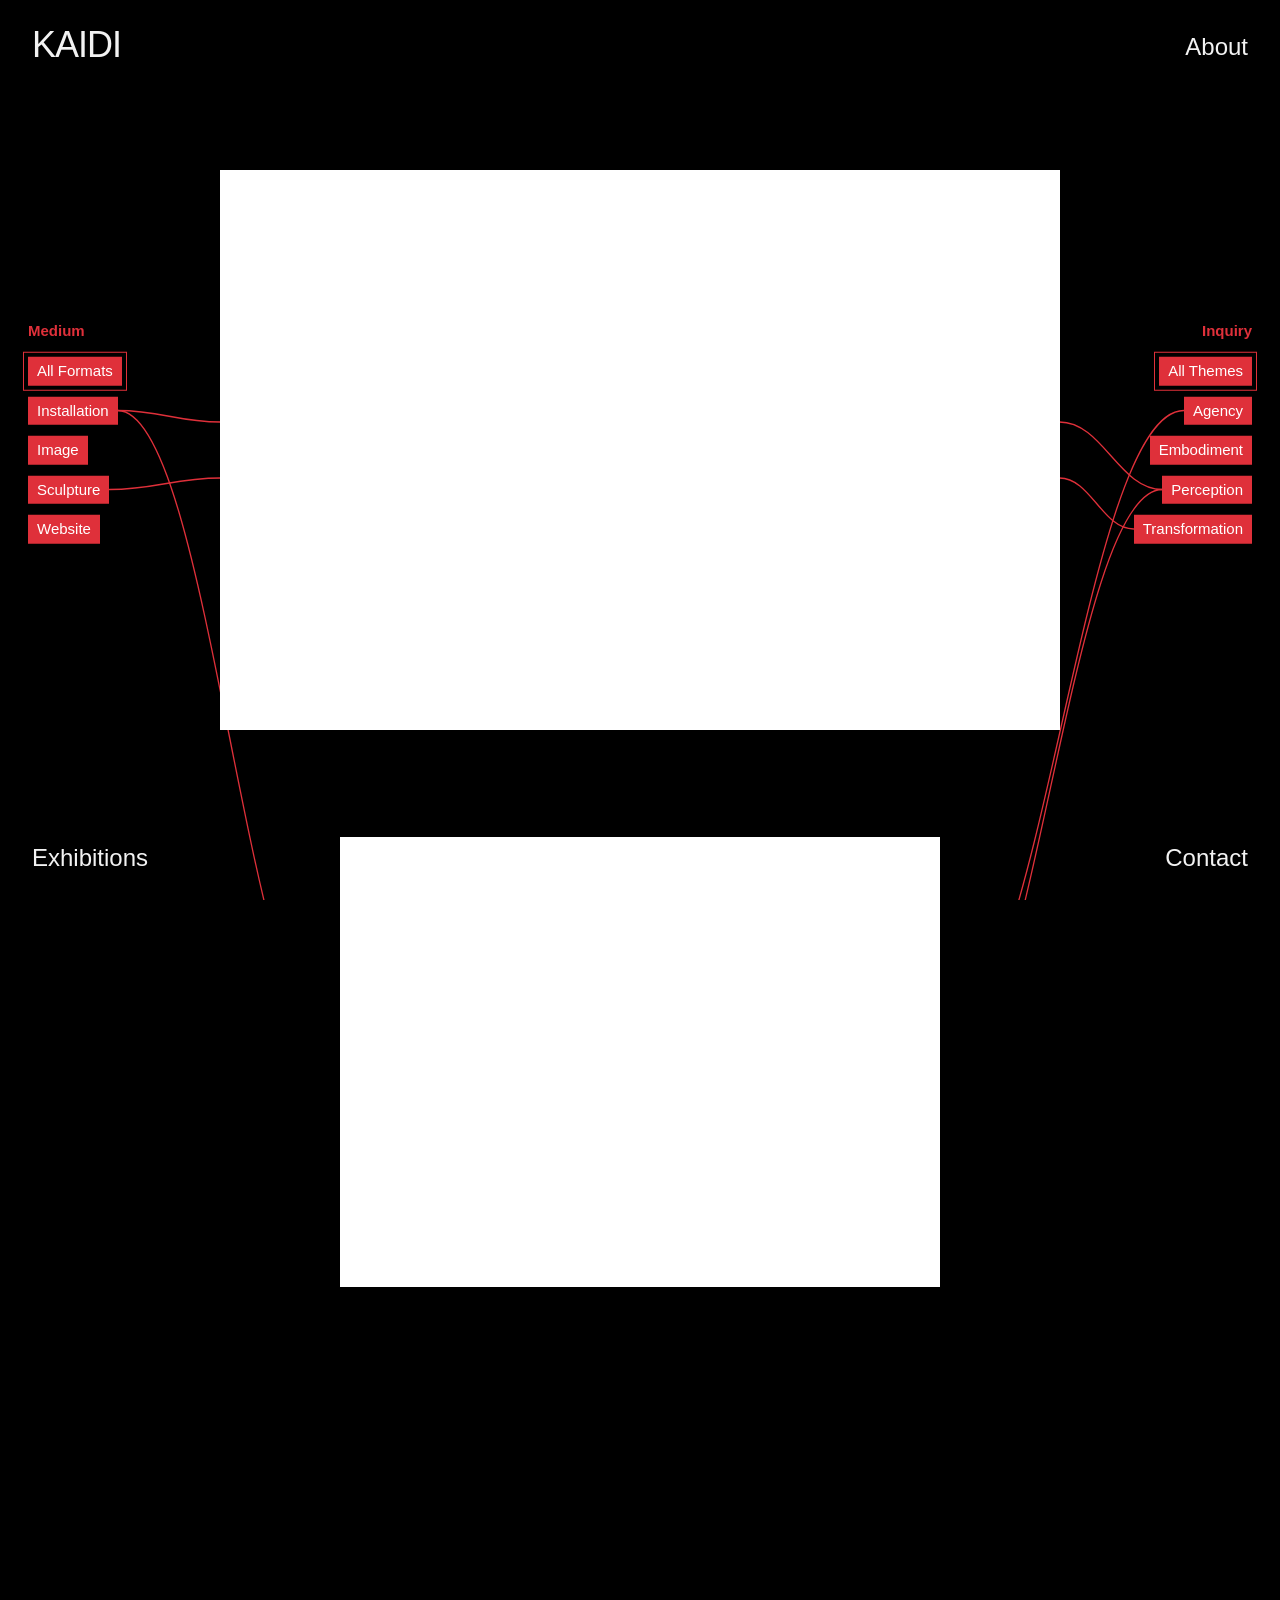
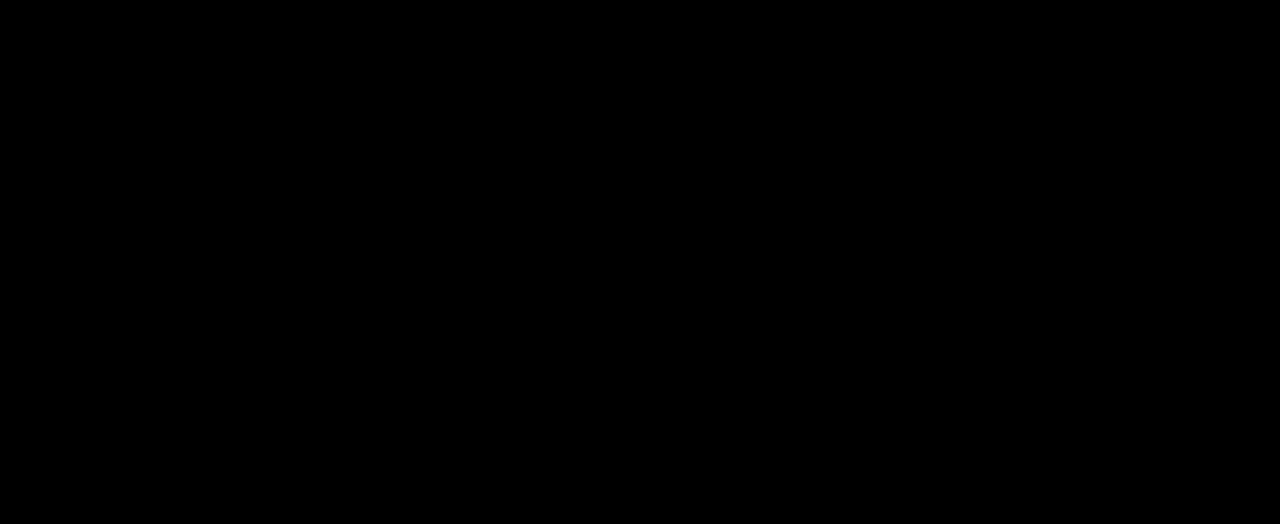
==== index.html @ 88926a47 "Add files via upload" ====
<!doctype html>
<html lang="en"><head><meta charset="utf-8"><meta name="viewport" content="width=device-width,initial-scale=1"><meta name="description" content="KAIDI — artist portfolio"><title>KAIDI — Selected work</title><link rel="stylesheet" href="assets/css/style.css?v=21"><script type="module" src="assets/js/home.js?v=21"></script><link rel="icon" type="image/png" href="assets/images/favicon.png?v=21"></head><body><a class="skip" href="#projects">Skip to projects</a><nav class="corner-nav" aria-label="Main navigation"><a class="corner home" href="./">KAIDI</a><a class="corner about" href="about.html">About</a><a class="corner exhibitions" href="exhibitions.html">Exhibitions</a><a class="corner contact" href="contact.html">Contact</a></nav><nav class="categories formats" aria-label="Filter by medium"><h2>Medium</h2><div id="formats"></div></nav><nav class="categories inquiries" aria-label="Filter by inquiry"><h2>Inquiry</h2><div id="inquiries"></div></nav><svg id="connections" aria-hidden="true"></svg><main id="projects" tabindex="-1"><p class="status" role="status">Loading projects…</p></main></body></html>
---- assets/css/style.css ----
*{box-sizing:border-box} :root{--red:#df303a;--background:#000;--text:#f2f2f2;--muted:#aaa;color-scheme:dark}html{background:var(--background);color:var(--text);font-family:Helvetica,Arial,sans-serif}body{margin:0}a{color:inherit;text-decoration:none}button{font:inherit}a:focus-visible,button:focus-visible{outline:2px solid var(--text);outline-offset:5px}.categories{position:fixed;top:38%;z-index:4;width:155px}.formats{left:28px}.inquiries{right:28px;text-align:right}.categories h2{font-size:12px;font-weight:400;margin:0 0 18px;color:var(--muted)}.categories>div{display:flex;flex-direction:column;align-items:flex-start;gap:11px}.inquiries>div{align-items:flex-end}.categories button{cursor:pointer;border:0;background:var(--red);color:white;padding:6px 9px;font-size:15px;line-height:1.1}.categories button[aria-pressed=true]{outline:1px solid var(--red);outline-offset:4px}.categories button:hover{background:#bf202a}#projects{position:relative;z-index:2;width:calc(100% - 440px);max-width:1000px;margin:0 auto}.project{min-height:calc(100svh - 80px);display:flex;flex-direction:column;justify-content:center;padding:70px 0}.project-link{display:block;position:relative;width:fit-content;max-width:100%;margin:0 auto}.project img{display:block;width:auto;max-width:100%;height:auto;max-height:72svh;border:1px solid var(--red)}.project-title{position:absolute;inset:0;display:flex;align-items:center;justify-content:center;font-size:clamp(24px,3vw,48px);letter-spacing:-1px;color:white;background:#0003;opacity:0;transition:opacity .18s;text-align:center;padding:20px}.project-link:hover .project-title,.project-link:focus-visible .project-title{opacity:1}#connections{position:fixed;inset:0;width:100%;height:100%;z-index:1;pointer-events:none;overflow:hidden}.status{min-height:65svh;display:grid;place-content:center;text-align:center}.detail{max-width:960px;margin:110px auto;padding:0 28px}.detail h1{font-size:clamp(40px,7vw,90px);letter-spacing:-.055em;font-weight:400;margin-bottom:20px}.detail .year{color:var(--muted)}.detail .description{white-space:pre-line;max-width:650px;line-height:1.6;margin:50px 0}.detail img,.detail video{display:block;width:100%;height:auto;margin:36px 0}.detail .credits{white-space:pre-line;color:var(--muted);font-size:13px}.skip{position:fixed;top:-100px;left:20px;z-index:10;background:var(--background);padding:10px}.skip:focus{top:10px}@media(hover:none){.project-title{opacity:1;background:transparent;inset:auto 0 12px;text-shadow:0 1px 6px #000;font-size:25px}}@media(max-width:700px){.categories{top:76px;width:50%;padding:14px 10px 15px;background:var(--background);left:0;right:auto}.inquiries{left:50%}.categories h2{margin-bottom:12px}.categories>div{flex-direction:row;flex-wrap:wrap;gap:10px}.inquiries>div{justify-content:flex-end}.categories button{font-size:11px;padding:5px}.categories h2{font-size:10px}#projects{width:calc(100% - 54px);padding-top:140px}.project{min-height:75svh;padding:55px 0}.project img{max-height:60svh}.detail{margin-top:75px}}@media(prefers-reduced-motion:reduce){*{transition:none!important}}
/* Persistent, unfolded navigation on every page. */
.corner{position:fixed;z-index:8;font-size:17px;line-height:1.15;background:var(--background);padding:5px 0}
.corner.home{top:23px;left:32px;font-size:25px;letter-spacing:-1px}
.corner.about{top:28px;right:32px}
.corner.exhibitions{bottom:23px;left:32px}
.corner.contact{bottom:23px;right:32px}
.corner[aria-current="page"]{text-decoration:underline;text-underline-offset:4px}
.corner:hover{text-decoration:underline;text-underline-offset:4px}
.detail{margin-bottom:110px}
@media(max-width:700px){.corner{font-size:15px}.corner.home{left:20px;top:15px;font-size:25px}.corner.about{right:20px;top:20px}.corner.exhibitions{left:20px;bottom:15px}.corner.contact{right:20px;bottom:15px}}

/* Corner hierarchy and compact project-page headings. */
.categories h2{color:var(--red)}
.corner{font-size:24px}
.corner.home{font-size:36px;top:19px}
#project-detail h1{font-size:clamp(26px,3vw,40px);letter-spacing:-.025em}
@media(max-width:700px){.corner{font-size:19px}.corner.home{font-size:29px;top:13px}}

.categories h2{font-size:15px;line-height:1.1}
@media(max-width:700px){.categories h2{font-size:11px}}

/* Images grow toward the viewport center without changing their layout slots. */
#projects{padding-top:16svh;padding-bottom:16svh}
.project{height:68svh;min-height:0;padding:0;margin:0;display:flex;justify-content:center}
.project-link{transform-origin:center;will-change:transform}
.project img{max-height:64svh}
@media(max-width:700px){#projects{padding-top:16svh;padding-bottom:16svh}.project{height:68svh}.project img{max-height:54svh}}
@media(prefers-reduced-motion:reduce){.project-link{transform:none!important;will-change:auto}}

/* Center the five-button stacks, with headings outside their measured height. */
@media(min-width:701px){
 .categories{top:50%;transform:translateY(-50%)}
 .categories h2{position:absolute;bottom:100%;left:0;right:0;margin:0 0 18px}
}

.video-cover{position:relative;width:min(100%,calc(64svh * 16 / 9));max-height:64svh;border:1px solid var(--red);overflow:hidden;background:#111}
.project-link:has(.video-cover){width:100%;display:flex;justify-content:center}
.project-link:has(.video-cover) .project-title{inset:0;max-width:calc(64svh * 16 / 9);margin:auto}
.project .cover-poster{position:absolute;inset:0;width:100%;height:100%;max-height:none;object-fit:contain;border:0}
.cover-player{position:absolute;inset:0;width:100%;height:100%;border:0;pointer-events:none;opacity:0}
.cover-player.is-loaded{opacity:1}
.video-embed{position:relative;width:100%;margin:36px 0 10px;background:#111}
.video-embed iframe{position:absolute;inset:0;width:100%;height:100%;border:0}
.video-fallback{font-size:12px;text-decoration:underline;text-underline-offset:3px;display:inline-block;margin-bottom:26px}
.project-facts{font-size:14px;line-height:1.6;margin:30px 0}
@media(max-width:700px){.video-cover{width:min(100%,calc(54svh * 16 / 9));max-height:54svh}.project-link:has(.video-cover) .project-title{max-width:calc(54svh * 16 / 9)}}

/* Match the source's 3:2 frame; no letterboxing or decorative outlines. */
.project img,.video-cover{border:0}
.video-cover{width:min(100%,calc(64svh * 1.5));background:var(--background)}
.cover-player{opacity:1}
.project-link:has(.video-cover) .project-title{max-width:calc(64svh * 1.5)}
.video-embed{background:transparent;border:0;margin:36px 0}
@media(max-width:700px){.video-cover{width:min(100%,calc(54svh * 1.5))}.project-link:has(.video-cover) .project-title{max-width:calc(54svh * 1.5)}}

.categories h2{font-weight:700}
:root{--cover-max-height:64svh}
.video-cover{width:100%}
.project-link:has(.video-cover) .project-title{max-width:none}
@media(max-width:700px){:root{--cover-max-height:54svh}.video-cover{width:100%}.project-link:has(.video-cover) .project-title{max-width:none}}


/* Shared edge crop applies to current and future embedded videos. */
.video-cover,.video-embed{overflow:hidden}
.cover-player,.video-embed iframe{transform:scale(1.008);transform-origin:center}
.text-page{max-width:830px;margin:0 auto;padding:clamp(135px,19svh,200px) 32px 120px}
.visually-hidden{position:absolute;width:1px;height:1px;margin:-1px;padding:0;overflow:hidden;clip-path:inset(50%);white-space:nowrap;border:0}
.about-statement p{font-size:clamp(18px,1.7vw,23px);line-height:1.55;letter-spacing:-.015em;margin:0 0 30px}
.about-statement .statement-opening{font-size:clamp(25px,2.7vw,36px);line-height:1.3;letter-spacing:-.035em;margin-bottom:42px}
.contact-page{max-width:830px;padding-top:clamp(165px,28svh,290px)}
.contact-list{margin:0}
.contact-row{margin:0 0 54px}
.contact-row dt{font-size:14px;color:var(--muted);margin:0 0 12px}
.contact-row dd{margin:0;font-size:clamp(23px,3vw,38px);line-height:1.3;letter-spacing:-.025em;overflow-wrap:anywhere}
.contact-row a:hover{color:var(--red)}
@media(max-width:700px){.text-page{padding:120px 28px 100px}.about-statement .statement-opening{margin-bottom:30px}.contact-page{padding-top:180px}}

/* Keep page titles consistent and center each complete text block vertically. */
#project-detail .project-facts{color:var(--muted)}
.text-page,.contact-page{min-height:100svh;display:flex;flex-direction:column;justify-content:center;padding:110px 32px;margin:0 auto}
.page-heading{font-size:clamp(40px,7vw,90px);font-weight:400;letter-spacing:-.055em;line-height:1.1;margin:0 0 40px}
.about-statement .statement-opening{font-size:clamp(18px,1.7vw,23px);line-height:1.55;letter-spacing:-.015em;margin-bottom:30px}
.about-statement p:last-child,.contact-row:last-child{margin-bottom:0}
@media(max-width:700px){.text-page,.contact-page{padding:100px 28px}.page-heading{margin-bottom:32px}}

/* Anchor titles independently; center only page content. */
.text-page,.contact-page{position:relative;display:block;min-height:100svh;max-width:960px;margin:0 auto;padding:0 28px}
.page-heading{position:absolute;top:110px;left:28px;font-size:clamp(40px,7vw,90px);font-weight:400;letter-spacing:-.055em;line-height:normal;margin:0}
.about-statement,.contact-list{max-width:766px;margin:0 auto;min-height:100svh;display:flex;flex-direction:column;justify-content:center;padding:240px 0 110px}
#project-detail .project-facts{margin:12px 0 30px}
@media(min-height:800px) and (min-width:701px){.about-statement,.contact-list{padding:0}}
@media(max-width:700px){.page-heading{top:75px}.about-statement,.contact-list{padding:170px 0 100px}}

.poster-grid{display:grid;grid-template-columns:repeat(2,minmax(0,1fr));gap:56px 40px;margin-top:50px;padding-bottom:70px;align-items:start}
.exhibition-poster{margin:0}
.poster-grid img{display:block;width:100%;height:auto;margin:0;border:0}
@media(max-width:700px){.poster-grid{grid-template-columns:1fr;gap:40px;margin-top:38px;padding-bottom:50px}}
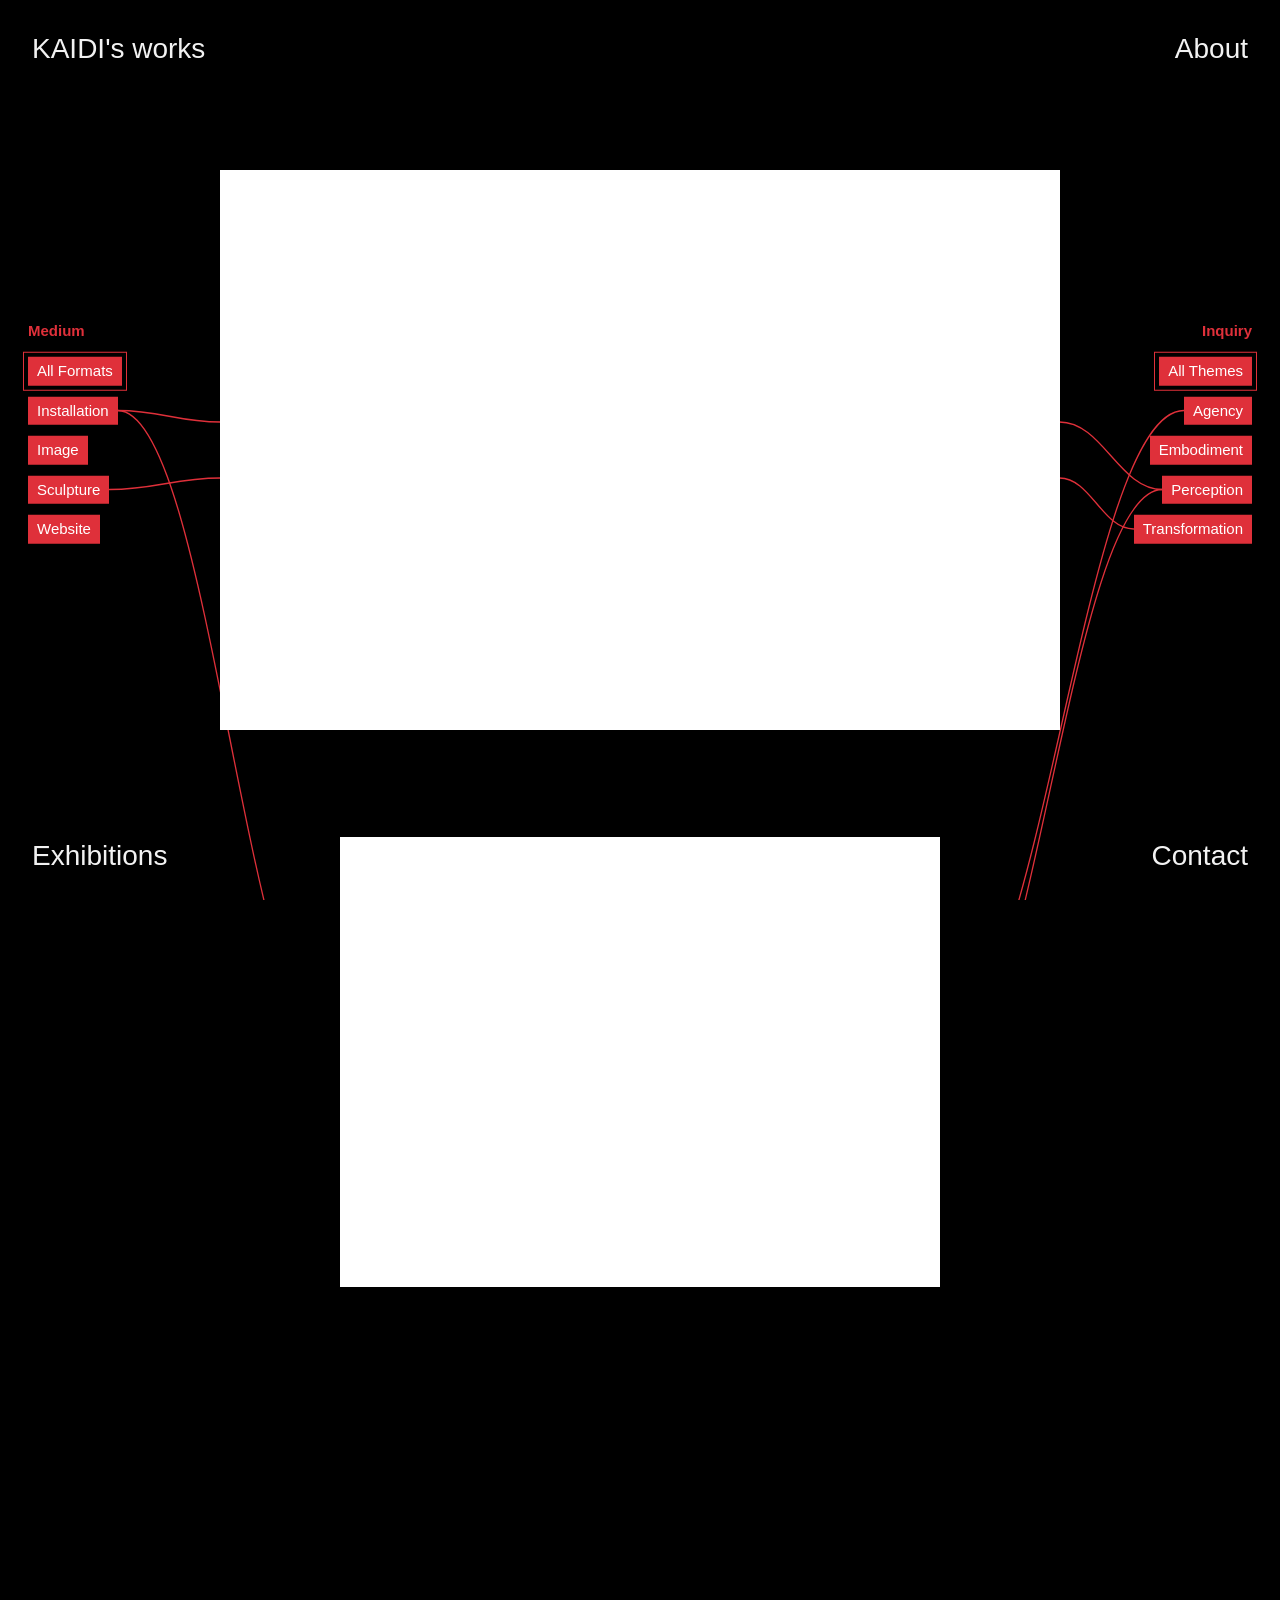
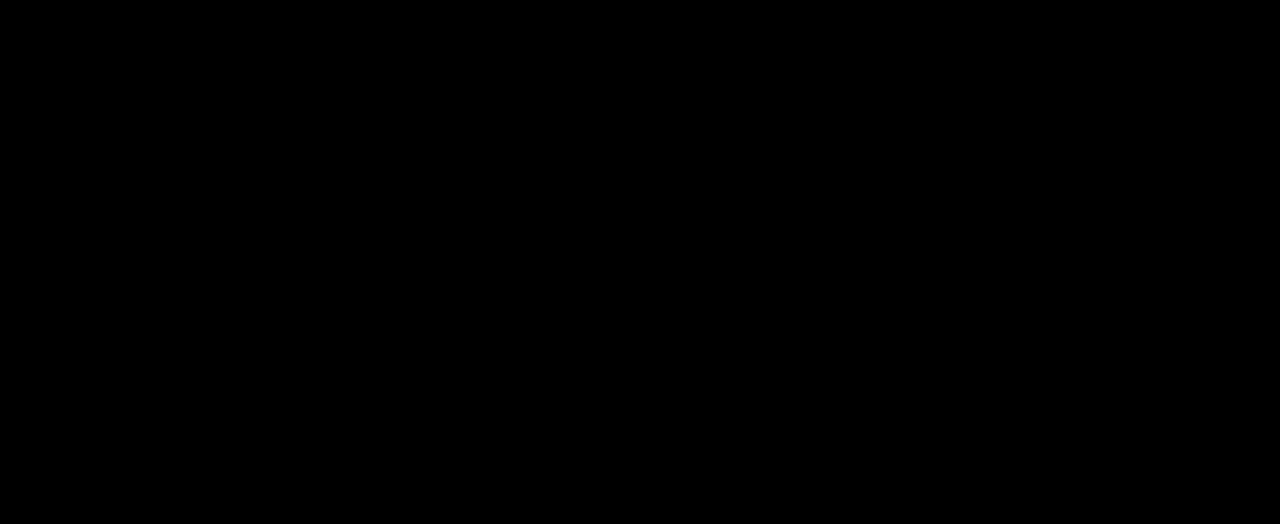
==== commit de6ad92e: "Add files via upload" ====
--- a/index.html
+++ b/index.html
@@ -1,2 +1,2 @@
 <!doctype html>
-<html lang="en"><head><meta charset="utf-8"><meta name="viewport" content="width=device-width,initial-scale=1"><meta name="description" content="KAIDI — artist portfolio"><title>KAIDI — Selected work</title><link rel="stylesheet" href="assets/css/style.css?v=21"><script type="module" src="assets/js/home.js?v=21"></script><link rel="icon" type="image/png" href="assets/images/favicon.png?v=21"></head><body><a class="skip" href="#projects">Skip to projects</a><nav class="corner-nav" aria-label="Main navigation"><a class="corner home" href="./">KAIDI</a><a class="corner about" href="about.html">About</a><a class="corner exhibitions" href="exhibitions.html">Exhibitions</a><a class="corner contact" href="contact.html">Contact</a></nav><nav class="categories formats" aria-label="Filter by medium"><h2>Medium</h2><div id="formats"></div></nav><nav class="categories inquiries" aria-label="Filter by inquiry"><h2>Inquiry</h2><div id="inquiries"></div></nav><svg id="connections" aria-hidden="true"></svg><main id="projects" tabindex="-1"><p class="status" role="status">Loading projects…</p></main></body></html>+<html lang="en"><head><meta charset="utf-8"><meta name="viewport" content="width=device-width,initial-scale=1"><meta name="description" content="KAIDI — artist portfolio"><title>KAIDI</title><link rel="stylesheet" href="assets/css/style.css?v=24"><script type="module" src="assets/js/home.js?v=24"></script><link rel="icon" type="image/png" href="assets/images/favicon.png?v=24"></head><body><a class="skip" href="#projects">Skip to projects</a><nav class="corner-nav" aria-label="Main navigation"><a class="corner home" href="./">KAIDI's works</a><a class="corner about" href="about.html">About</a><a class="corner exhibitions" href="exhibitions.html">Exhibitions</a><a class="corner contact" href="contact.html">Contact</a></nav><nav class="categories formats" aria-label="Filter by medium"><h2>Medium</h2><div id="formats"></div></nav><nav class="categories inquiries" aria-label="Filter by inquiry"><h2>Inquiry</h2><div id="inquiries"></div></nav><svg id="connections" aria-hidden="true"></svg><main id="projects" tabindex="-1"><p class="status" role="status">Loading projects…</p></main></body></html>
--- a/assets/css/style.css
+++ b/assets/css/style.css
@@ -96,3 +96,36 @@
 .exhibition-poster{margin:0}
 .poster-grid img{display:block;width:100%;height:auto;margin:0;border:0}
 @media(max-width:700px){.poster-grid{grid-template-columns:1fr;gap:40px;margin-top:38px;padding-bottom:50px}}
+
+/* Project documentation: quiet home link, left text, generous right media. */
+.project-page .corner.home{color:var(--muted);background:transparent}
+#project-detail.detail{max-width:none;margin:0;padding:110px 32px 64px;display:grid;grid-template-columns:minmax(240px,29%) minmax(0,1fr);gap:5vw;align-items:start}
+#project-detail .project-info{position:sticky;top:110px;max-height:calc(100svh - 140px);overflow-y:auto;scrollbar-width:thin;padding-right:8px}
+#project-detail h1{font-size:clamp(26px,2.5vw,40px);line-height:1.1;margin:0 0 18px;overflow-wrap:anywhere}
+#project-detail .year{margin:0 0 10px;font-size:14px}
+#project-detail .credits{font-size:14px;line-height:1.5;margin:0 0 12px}
+#project-detail .project-facts{margin:0 0 16px}
+#project-detail .description{font-size:16px;line-height:1.55;margin:48px 0 0;max-width:none}
+.project-media{min-width:0;display:flex;flex-direction:column;gap:32px}
+#project-detail .project-media>img,#project-detail .project-media>video,#project-detail .project-media>.video-embed{width:100%;height:auto;margin:0;display:block}
+#project-detail .project-media>.video-embed{height:auto;flex-shrink:0}
+@media(max-width:700px){
+ #project-detail.detail{display:block;padding:95px 20px 40px}
+ #project-detail .project-info{position:static;max-height:none;overflow:visible;padding:0;margin-bottom:36px}
+ #project-detail .description{margin-top:28px}
+ .project-media{gap:20px}
+}
+
+/* Balance the left project column against the scrolling documentation. */
+@media(min-width:701px){
+ #project-detail .project-info{height:calc(100svh - 142px);max-height:calc(100svh - 142px);display:flex;flex-direction:column;justify-content:safe flex-end}
+ #project-detail .project-info>*{flex-shrink:0}
+}
+.poster-grid{column-gap:76px;row-gap:80px;justify-items:center}
+.exhibition-poster{width:90%}
+@media(max-width:700px){.poster-grid{gap:56px}.exhibition-poster{width:92%}}
+
+/* Equal-size navigation; the project return link keeps its muted tone. */
+.corner,.corner.home{font-size:28px;letter-spacing:normal}
+.corner.home{top:28px}
+@media(max-width:700px){.corner,.corner.home{font-size:21px}.corner.home{top:20px}}
